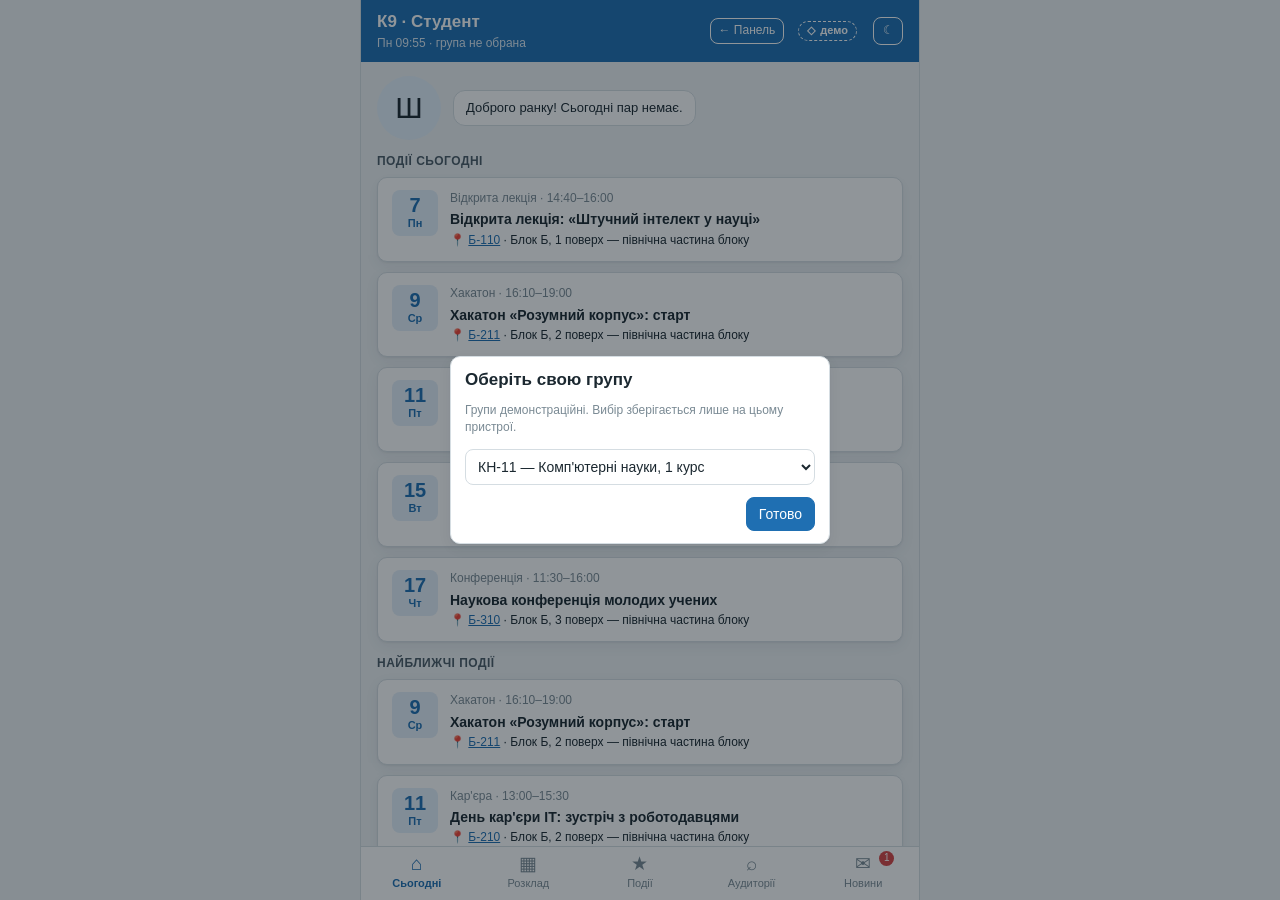
==== student.html @ 4b2a3733 "Розумний корпус К9 — прототип панелі адміністрування та студентського застосунку Co-Authored-By: Cla" ====
<!doctype html>
<html lang="uk">
<head>
<meta charset="utf-8">
<meta name="viewport" content="width=device-width, initial-scale=1, viewport-fit=cover">
<meta name="theme-color" content="#1f6fb2">
<title>К9 Студент</title>
<link rel="stylesheet" href="css/base.css">
<script src="js/core/theme.js"></script>
<link rel="stylesheet" href="css/student.css">
</head>
<body>
<div class="app">
  <header class="s-top">
    <div>
      <div class="s-title">К9 · Студент</div>
      <div class="s-sub"><span id="sClock">--:--</span> · <span id="sGroupLbl">група не обрана</span></div>
    </div>
    <div class="row"><button class="btn small back-btn" id="backBtn" title="Повернутися до панелі адміністрування">← Панель</button><span class="demo-badge">демо</span><button class="btn small theme-btn" data-theme-toggle aria-label="Перемкнути тему">☾</button></div>
  </header>

  <main class="s-main">
    <section data-screen="home" class="screen"></section>
    <section data-screen="week" class="screen" hidden></section>
    <section data-screen="events" class="screen" hidden></section>
    <section data-screen="rooms" class="screen" hidden></section>
    <section data-screen="news" class="screen" hidden></section>
  </main>

  <nav class="s-nav" id="sNav">
    <button data-go="home" class="on"><span class="i">⌂</span>Сьогодні</button>
    <button data-go="week"><span class="i">▦</span>Розклад</button>
    <button data-go="events"><span class="i">★</span>Події</button>
    <button data-go="rooms"><span class="i">⌕</span>Аудиторії</button>
    <button data-go="news"><span class="i">✉</span>Новини<span class="cnt" id="newsCnt" hidden></span></button>
  </nav>
</div>

<div class="modal" id="groupModal" hidden>
  <div class="card">
    <h2>Оберіть свою групу</h2>
    <p class="muted small">Групи демонстраційні. Вибір зберігається лише на цьому пристрої.</p>
    <select id="groupSel"></select>
    <div class="row" style="margin-top:12px"><span class="grow"></span><button class="btn primary" id="groupOk">Готово</button></div>
  </div>
</div>

<!-- Студентський застосунок навмисно обмежений: лише розклад, події, пошук аудиторій
     та оголошення. Карти з датчиками, керування й безпека — тільки в index.html. -->
<script src="js/core/util.js"></script>
<script src="js/core/store.js"></script>
<script src="js/data/building.js"></script>
<script src="js/data/schedule-data.js"></script>
<script src="js/core/uni-events.js"></script>
<script src="js/core/schedule.js"></script>
<script src="js/student/app.js"></script>
</body>
</html>
---- css/base.css ----
/* Розумний корпус К9 — спільні стилі (панель і студентський додаток). */
:root {
  --bg: #eef2f4; --panel: #ffffff; --panel-2: #f6f8f9; --fg: #1b2830; --fg-2: #4b5b66; --muted: #7a8a94;
  --line: #d5dde2; --accent: #1f6fb2; --accent-fg: #ffffff; --accent-soft: #e3effa;
  --free: #2e9e5b; --busy: #d64545; --booked: #3b7dd8; --na: #b9c2c8;
  --good: #2e9e5b; --warn: #d99a1e; --bad: #d64545; --info: #3b7dd8;
  --s1: #1f6fb2; --s2: #8a97a1;
  --demo: #8a4fd0;
  --radius: 10px; --shadow: 0 1px 2px rgba(20, 40, 50, .06), 0 4px 14px rgba(20, 40, 50, .06);
  --viewer-bg: linear-gradient(180deg, #e6eef3 0%, #f3f6f8 60%, #eef2ef 100%);
  color-scheme: light;
}
@media (prefers-color-scheme: dark) {
  :root:not([data-theme="light"]) {
  --bg: #050607; --panel: #0e1113; --panel-2: #161a1d; --fg: #e6ebee; --fg-2: #b4bec5; --muted: #7c878e;
  --line: #252b30; --accent: #4d9be0; --accent-fg: #050607; --accent-soft: #10243a;
  --free: #4cb877; --busy: #e46a6a; --booked: #5b93e0; --na: #4a5359;
  --good: #4cb877; --warn: #e2ad3d; --bad: #e46a6a; --info: #5b93e0;
  --s1: #4d9be0; --s2: #6f7b84; --demo: #b48be8;
  --shadow: 0 1px 2px rgba(0, 0, 0, .6), 0 4px 16px rgba(0, 0, 0, .5);
  --viewer-bg: linear-gradient(180deg, #0b0f12 0%, #07090b 60%, #050607 100%);
  color-scheme: dark;
  }
}
:root[data-theme="dark"] {
  /* Чорна тема: майже чорне тло, панелі на півтону світліші, приглушені акценти */
  --bg: #050607; --panel: #0e1113; --panel-2: #161a1d; --fg: #e6ebee; --fg-2: #b4bec5; --muted: #7c878e;
  --line: #252b30; --accent: #4d9be0; --accent-fg: #050607; --accent-soft: #10243a;
  --free: #4cb877; --busy: #e46a6a; --booked: #5b93e0; --na: #4a5359;
  --good: #4cb877; --warn: #e2ad3d; --bad: #e46a6a; --info: #5b93e0;
  --s1: #4d9be0; --s2: #6f7b84; --demo: #b48be8;
  --shadow: 0 1px 2px rgba(0, 0, 0, .6), 0 4px 16px rgba(0, 0, 0, .5);
  --viewer-bg: linear-gradient(180deg, #0b0f12 0%, #07090b 60%, #050607 100%);
  color-scheme: dark;
}

* { box-sizing: border-box; }
html, body { margin: 0; height: 100%; }
body { background: var(--bg); color: var(--fg); font: 14px/1.45 "Segoe UI", Roboto, Arial, sans-serif; }
[hidden] { display: none !important; }
h1, h2, h3 { margin: 0; line-height: 1.25; }
h2 { font-size: 17px; } h3 { font-size: 14px; margin: 14px 0 8px; color: var(--fg-2); text-transform: uppercase; letter-spacing: .04em; font-size: 12px; }
a { color: var(--accent); }
button, select, input, textarea { font: inherit; color: inherit; }
button { cursor: pointer; }
.btn { border: 1px solid var(--line); background: var(--panel); border-radius: 8px; padding: 6px 12px; }
.btn:hover { border-color: var(--accent); }
.btn.primary { background: var(--accent); color: var(--accent-fg); border-color: var(--accent); }
.btn.danger { border-color: var(--bad); color: var(--bad); }
.btn.small { padding: 3px 8px; font-size: 12px; }
.btn[disabled] { opacity: .45; cursor: not-allowed; }
.btn.on { background: var(--accent-soft); border-color: var(--accent); color: var(--accent); font-weight: 600; }
select, input[type=text], input[type=number], input[type=time], input[type=date], textarea {
  border: 1px solid var(--line); background: var(--panel); border-radius: 8px; padding: 5px 8px; max-width: 100%;
}
.muted { color: var(--muted); }
.small { font-size: 12px; }
.row { display: flex; gap: 8px; align-items: center; flex-wrap: wrap; }
.grow { flex: 1; }
.card { background: var(--panel); border: 1px solid var(--line); border-radius: var(--radius); padding: 12px 14px; box-shadow: var(--shadow); }
.card + .card { margin-top: 10px; }

/* Бейдж демонстраційних даних (ТЗ п. 4 — позначати симуляцію) */
.demo-badge { display: inline-flex; align-items: center; gap: 5px; font-size: 11px; font-weight: 600; color: var(--demo);
  border: 1px dashed var(--demo); border-radius: 999px; padding: 1px 8px; white-space: nowrap; }
.demo-badge::before { content: "◇"; }

/* Статуси */
.st { display: inline-flex; align-items: center; gap: 6px; font-weight: 600; font-size: 12px; white-space: nowrap; }
.st::before { content: ""; width: 10px; height: 10px; border-radius: 3px; background: var(--na); }
.st.free::before { background: var(--free); } .st.busy::before { background: var(--busy); } .st.booked::before { background: var(--booked); }
.lvl { display: inline-flex; align-items: center; gap: 5px; font-weight: 600; }
.lvl::before { font-size: 11px; }
.lvl.good { color: var(--good); } .lvl.good::before { content: "●"; }
.lvl.warn { color: var(--warn); } .lvl.warn::before { content: "▲"; }
.lvl.bad { color: var(--bad); } .lvl.bad::before { content: "■"; }
.sev { font-size: 11px; font-weight: 700; padding: 1px 7px; border-radius: 999px; border: 1px solid currentColor; white-space: nowrap; }
.sev.critical { color: var(--bad); } .sev.serious { color: #d97a33; } .sev.warning { color: var(--warn); } .sev.info { color: var(--info); }

/* KPI-плитки */
.kpis { display: grid; grid-template-columns: repeat(auto-fill, minmax(120px, 1fr)); gap: 8px; }
.kpi { background: var(--panel-2); border: 1px solid var(--line); border-radius: 8px; padding: 8px 10px; }
.kpi .v { font-size: 22px; font-weight: 700; line-height: 1.1; }
.kpi .l { font-size: 12px; color: var(--fg-2); }

table.t { width: 100%; border-collapse: collapse; font-size: 13px; }
table.t th { text-align: left; font-weight: 600; color: var(--fg-2); font-size: 12px; border-bottom: 1px solid var(--line); padding: 6px; }
table.t td { border-bottom: 1px solid var(--line); padding: 6px; vertical-align: top; }
table.t tr.click { cursor: pointer; } table.t tr.click:hover td { background: var(--panel-2); }
.tw { overflow-x: auto; }

/* 3D-переглядач */
.viewer { position: relative; overflow: hidden; background: var(--viewer-bg); }
.viewer-canvas { display: block; touch-action: none; }
.viewer-tip { position: absolute; pointer-events: none; background: var(--panel); border: 1px solid var(--line); border-radius: 8px;
  padding: 6px 9px; font-size: 12px; box-shadow: var(--shadow); max-width: 240px; z-index: 5; }

/* Графіки */
.chart { position: relative; }
.chart svg { display: block; overflow: visible; }
.chart .grid { stroke: var(--line); stroke-width: 1; }
.chart .axis { fill: var(--muted); font-size: 11px; }
.chart .series { fill: none; stroke-width: 2; stroke-linejoin: round; stroke-linecap: round; }
.chart .series.s1 { stroke: var(--s1); } .chart .series.s2 { stroke: var(--s2); }
.chart .series.dashed { stroke-dasharray: 6 4; }
.chart .threshold { stroke: var(--bad); stroke-dasharray: 3 3; }
.chart .cross { stroke: var(--muted); stroke-width: 1; }
.chart .dot { stroke: var(--panel); stroke-width: 2; } .chart .dot.s1 { fill: var(--s1); } .chart .dot.s2 { fill: var(--s2); }
.chart .bar.s1 { fill: var(--s1); } .chart .bar.s2 { fill: var(--s2); } .chart .bar.partial { opacity: .55; }
.chart-tip { position: absolute; background: var(--panel); border: 1px solid var(--line); border-radius: 8px; padding: 6px 9px;
  font-size: 12px; box-shadow: var(--shadow); pointer-events: none; min-width: 150px; z-index: 3; }
.legend { display: flex; gap: 14px; flex-wrap: wrap; font-size: 12px; color: var(--fg-2); margin-top: 4px; }
.sw { display: inline-block; width: 14px; height: 3px; border-radius: 2px; vertical-align: middle; margin-right: 5px; background: var(--s1); }
.sw.s2 { background: var(--s2); } .sw.dashed { background: repeating-linear-gradient(90deg, var(--s2) 0 4px, transparent 4px 7px); }

/* Сповіщення-тости */
#toasts { position: fixed; right: 16px; bottom: calc(16px + env(safe-area-inset-bottom, 0px)); display: flex; flex-direction: column; gap: 8px; z-index: 100; }
.toast { background: var(--panel); border: 1px solid var(--line); border-left: 4px solid var(--accent); border-radius: 8px; padding: 10px 14px;
  box-shadow: var(--shadow); max-width: 340px; transition: opacity .5s, transform .5s; }
.toast.bad { border-left-color: var(--bad); } .toast.warn { border-left-color: var(--warn); } .toast.good { border-left-color: var(--good); }
.toast.out { opacity: 0; transform: translateY(8px); }

.legend-map { display: flex; gap: 10px; flex-wrap: wrap; font-size: 12px; }
.legend-map .k { display: inline-flex; align-items: center; gap: 5px; }
.legend-map .k i { width: 12px; height: 12px; border-radius: 3px; display: inline-block; }
.gradient { height: 8px; border-radius: 4px; width: 140px; }
.lvl.off { color: var(--muted); } .lvl.off::before { background: var(--muted); }
---- css/student.css ----
/* Студентський додаток (student.html) — mobile-first. */
body { overflow: hidden; }
.app { display: flex; flex-direction: column; height: 100%; max-width: 560px; margin: 0 auto; background: var(--bg); border-left: 1px solid var(--line); border-right: 1px solid var(--line); }
.s-top { display: flex; align-items: center; justify-content: space-between; padding: 10px 16px; background: var(--accent); color: var(--accent-fg); }
.s-top .demo-badge { color: var(--accent-fg); border-color: var(--accent-fg); }
.s-title { font-weight: 800; font-size: 17px; }
.s-sub { font-size: 12px; opacity: .85; }
.s-main { flex: 1; overflow-y: auto; position: relative; }
.screen { padding: 14px 16px 24px; }
.s-nav { display: grid; grid-template-columns: repeat(5, 1fr); background: var(--panel); border-top: 1px solid var(--line); padding-bottom: env(safe-area-inset-bottom, 0px); }
.s-nav button { background: none; border: none; padding: 7px 2px 8px; font-size: 11px; color: var(--muted); display: flex; flex-direction: column; align-items: center; gap: 1px; position: relative; }
.s-nav button .i { font-size: 19px; line-height: 1.1; }
.s-nav button.on { color: var(--accent); font-weight: 700; }
.s-nav .cnt { position: absolute; top: 4px; right: 22%; background: var(--bad); color: #fff; border-radius: 999px; font-size: 10px; padding: 0 5px; }

.hello { display: flex; gap: 12px; align-items: center; }
.mascot { width: 64px; height: 64px; border-radius: 50%; background: var(--accent-soft); display: grid; place-items: center; font-size: 30px; flex: none; overflow: hidden; }
.mascot img { width: 100%; height: 100%; object-fit: cover; }
.bubble { background: var(--panel); border: 1px solid var(--line); border-radius: 12px; padding: 8px 12px; font-size: 13px; }
.lesson-big { border-left: 4px solid var(--accent); }
.lesson-big .room { font-size: 28px; font-weight: 800; }
.lesson-big .when { color: var(--fg-2); font-size: 13px; }
.mini { display: flex; gap: 12px; flex-wrap: wrap; font-size: 13px; margin-top: 6px; }
.progress { height: 6px; border-radius: 3px; background: var(--panel-2); overflow: hidden; margin-top: 8px; }
.progress i { display: block; height: 100%; background: var(--accent); }

.days { display: flex; gap: 6px; overflow-x: auto; margin-bottom: 10px; }
.days button { flex: none; }
.lrow { display: grid; grid-template-columns: 52px 1fr auto; gap: 10px; align-items: center; padding: 10px 0; border-bottom: 1px solid var(--line); }
.lrow .tm { font-variant-numeric: tabular-nums; font-size: 12px; color: var(--fg-2); }
.lrow .tm b { display: block; font-size: 15px; color: var(--fg); }
.lrow.now { background: var(--accent-soft); margin: 0 -16px; padding: 10px 16px; }
.lrow .subj { font-weight: 600; }
.chip { display: inline-block; font-size: 12px; border: 1px solid var(--line); border-radius: 999px; padding: 2px 9px; background: var(--panel); }
.chip.link { color: var(--accent); border-color: var(--accent); cursor: pointer; }

.frow { padding: 10px 0; border-bottom: 1px solid var(--line); }
.frow .top { display: flex; align-items: center; gap: 8px; }
.frow .id { font-weight: 800; font-size: 16px; }
.frow form { margin-top: 8px; display: flex; gap: 6px; flex-wrap: wrap; }


.modal { position: fixed; inset: 0; background: rgba(10, 20, 30, .45); display: grid; place-items: center; z-index: 80; padding: 16px; }
.modal .card { width: min(380px, 100%); }
.modal select { width: 100%; padding: 8px; }

/* Розклад подій і пошук аудиторій */
.ev { display: flex; gap: 12px; align-items: flex-start; }
.ev-date { flex: none; width: 46px; text-align: center; background: var(--accent-soft); color: var(--accent); border-radius: 8px; padding: 4px 0; font-size: 11px; font-weight: 600; }
.ev-date b { display: block; font-size: 20px; line-height: 1.1; }
.ev .subj { font-weight: 700; margin: 2px 0; }
.lesson-big a.room { font-size: 28px; font-weight: 800; text-decoration: none; }
.frow a.id { text-decoration: none; }
.pairs { display: grid; grid-template-columns: auto 1fr; gap: 3px 10px; font-size: 13px; }

/* Чорна тема */
.s-top .theme-btn { background: transparent; color: inherit; border-color: currentColor; width: 30px; height: 28px; padding: 0; margin-left: 8px; }
:root[data-theme="dark"] .s-top { background: var(--panel); color: var(--fg); border-bottom: 1px solid var(--line); }
:root[data-theme="dark"] .s-top .demo-badge { color: var(--demo); border-color: var(--demo); }
:root[data-theme="dark"] .modal { background: rgba(0, 0, 0, .7); }
.s-top .back-btn { background: transparent; color: inherit; border-color: currentColor; margin-right: 6px; }
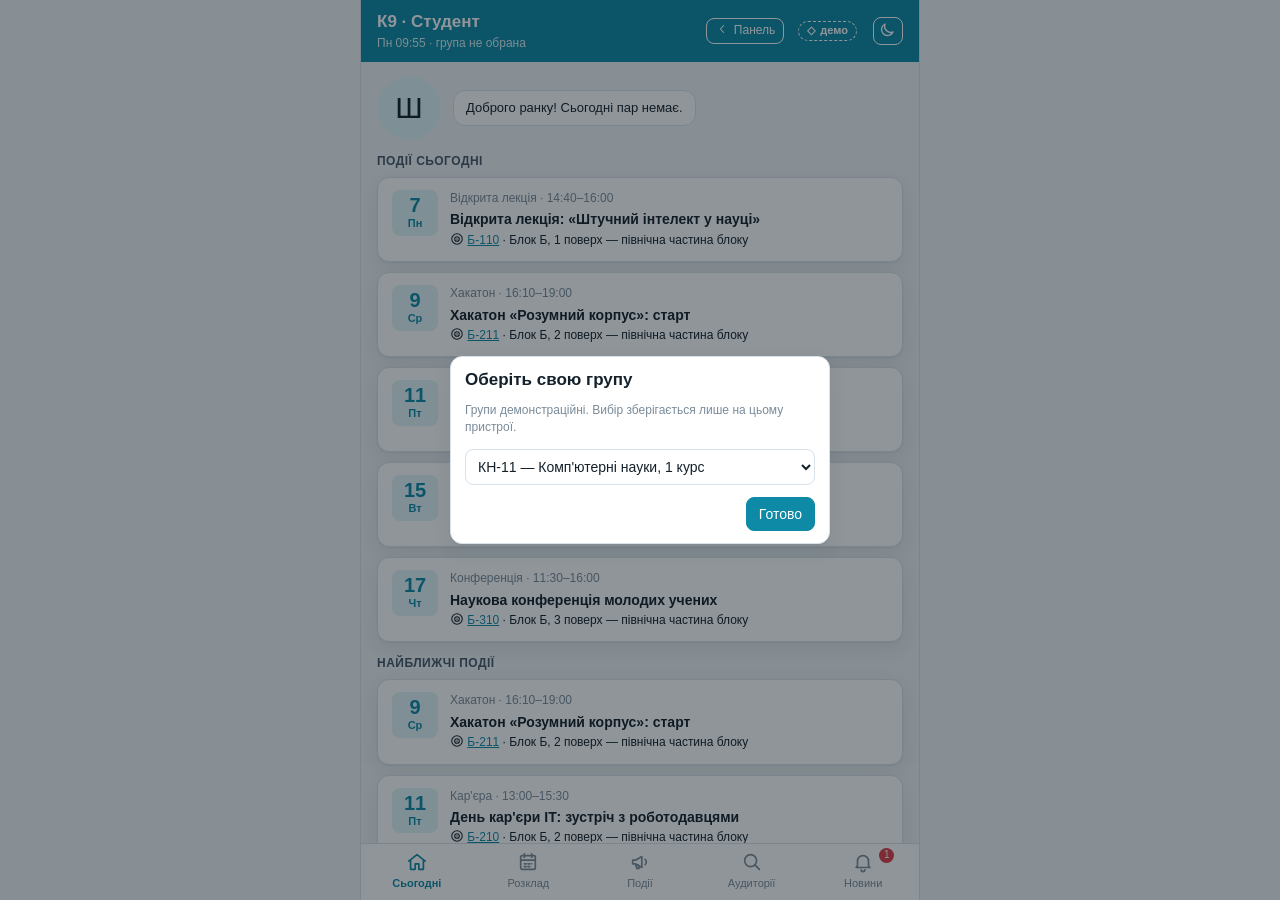
==== commit e1598143: "Редизайн панелі: темна «диспетчерська», карта на весь екран, SVG-іконки - карта на весь екран, меню " ====
--- a/student.html
+++ b/student.html
@@ -1,11 +1,12 @@
 <!doctype html>
-<html lang="uk">
+<html lang="uk" data-theme-default="light">
 <head>
 <meta charset="utf-8">
 <meta name="viewport" content="width=device-width, initial-scale=1, viewport-fit=cover">
-<meta name="theme-color" content="#1f6fb2">
+<meta name="theme-color" content="#0e8aa6">
 <title>К9 Студент</title>
 <link rel="stylesheet" href="css/base.css">
+<script src="js/ui/icons.js"></script>
 <script src="js/core/theme.js"></script>
 <link rel="stylesheet" href="css/student.css">
 </head>
@@ -16,7 +17,7 @@
       <div class="s-title">К9 · Студент</div>
       <div class="s-sub"><span id="sClock">--:--</span> · <span id="sGroupLbl">група не обрана</span></div>
     </div>
-    <div class="row"><button class="btn small back-btn" id="backBtn" title="Повернутися до панелі адміністрування">← Панель</button><span class="demo-badge">демо</span><button class="btn small theme-btn" data-theme-toggle aria-label="Перемкнути тему">☾</button></div>
+    <div class="row"><button class="btn small back-btn" id="backBtn" title="Повернутися до панелі адміністрування"><svg class="ico sm" viewBox="0 0 24 24"><path d="M15 6l-6 6 6 6"/></svg> Панель</button><span class="demo-badge">демо</span><button class="btn small theme-btn" data-theme-toggle aria-label="Перемкнути тему"></button></div>
   </header>
 
   <main class="s-main">
@@ -28,11 +29,11 @@
   </main>
 
   <nav class="s-nav" id="sNav">
-    <button data-go="home" class="on"><span class="i">⌂</span>Сьогодні</button>
-    <button data-go="week"><span class="i">▦</span>Розклад</button>
-    <button data-go="events"><span class="i">★</span>Події</button>
-    <button data-go="rooms"><span class="i">⌕</span>Аудиторії</button>
-    <button data-go="news"><span class="i">✉</span>Новини<span class="cnt" id="newsCnt" hidden></span></button>
+    <button data-go="home" class="on"><span class="i" data-i="home"></span>Сьогодні</button>
+    <button data-go="week"><span class="i" data-i="calendar"></span>Розклад</button>
+    <button data-go="events"><span class="i" data-i="megaphone"></span>Події</button>
+    <button data-go="rooms"><span class="i" data-i="search"></span>Аудиторії</button>
+    <button data-go="news"><span class="i" data-i="bell"></span>Новини<span class="cnt" id="newsCnt" hidden></span></button>
   </nav>
 </div>
 
@@ -54,5 +55,6 @@
 <script src="js/core/uni-events.js"></script>
 <script src="js/core/schedule.js"></script>
 <script src="js/student/app.js"></script>
+<script>document.querySelectorAll('[data-i]').forEach(function (e) { e.innerHTML = SK.icon(e.dataset.i, 'ico lg'); });</script>
 </body>
 </html>
--- a/css/base.css
+++ b/css/base.css
@@ -1,42 +1,34 @@
 /* Розумний корпус К9 — спільні стилі (панель і студентський додаток). */
+/* Палітра. Акцент — бірюзово-блакитний; кольори статусів (зелений / червоний / фіолетовий / бурштиновий)
+   навмисно не збігаються з акцентом, щоб «кнопка» ніколи не читалася як «стан». */
 :root {
-  --bg: #eef2f4; --panel: #ffffff; --panel-2: #f6f8f9; --fg: #1b2830; --fg-2: #4b5b66; --muted: #7a8a94;
-  --line: #d5dde2; --accent: #1f6fb2; --accent-fg: #ffffff; --accent-soft: #e3effa;
-  --free: #2e9e5b; --busy: #d64545; --booked: #3b7dd8; --na: #b9c2c8;
-  --good: #2e9e5b; --warn: #d99a1e; --bad: #d64545; --info: #3b7dd8;
-  --s1: #1f6fb2; --s2: #8a97a1;
-  --demo: #8a4fd0;
-  --radius: 10px; --shadow: 0 1px 2px rgba(20, 40, 50, .06), 0 4px 14px rgba(20, 40, 50, .06);
-  --viewer-bg: linear-gradient(180deg, #e6eef3 0%, #f3f6f8 60%, #eef2ef 100%);
+  --bg: #eef3f6; --panel: #ffffff; --panel-2: #f4f7f9; --fg: #14212b; --fg-2: #46586a; --muted: #7a8b99;
+  --line: #d9e2e8; --accent: #0e8aa6; --accent-fg: #ffffff; --accent-soft: #e0f4f8;
+  --free: #16a06a; --busy: #dc3d47; --booked: #7357e0; --na: #b4c0c9;
+  --good: #16a06a; --warn: #c98a12; --bad: #dc3d47; --info: #0e8aa6;
+  --s1: #0e8aa6; --s2: #8a97a1;
+  --demo: #7357e0;
+  --radius: 12px; --shadow: 0 1px 2px rgba(20, 40, 50, .06), 0 6px 20px rgba(20, 40, 50, .08);
+  --glass: rgba(255, 255, 255, .86); --glass-line: rgba(20, 40, 60, .10);
+  --viewer-bg: radial-gradient(120% 90% at 60% 30%, #f7fafc 0%, #e8eef2 70%, #dfe7ec 100%);
   color-scheme: light;
 }
-@media (prefers-color-scheme: dark) {
-  :root:not([data-theme="light"]) {
-  --bg: #050607; --panel: #0e1113; --panel-2: #161a1d; --fg: #e6ebee; --fg-2: #b4bec5; --muted: #7c878e;
-  --line: #252b30; --accent: #4d9be0; --accent-fg: #050607; --accent-soft: #10243a;
-  --free: #4cb877; --busy: #e46a6a; --booked: #5b93e0; --na: #4a5359;
-  --good: #4cb877; --warn: #e2ad3d; --bad: #e46a6a; --info: #5b93e0;
-  --s1: #4d9be0; --s2: #6f7b84; --demo: #b48be8;
-  --shadow: 0 1px 2px rgba(0, 0, 0, .6), 0 4px 16px rgba(0, 0, 0, .5);
-  --viewer-bg: linear-gradient(180deg, #0b0f12 0%, #07090b 60%, #050607 100%);
-  color-scheme: dark;
-  }
-}
 :root[data-theme="dark"] {
-  /* Чорна тема: майже чорне тло, панелі на півтону світліші, приглушені акценти */
-  --bg: #050607; --panel: #0e1113; --panel-2: #161a1d; --fg: #e6ebee; --fg-2: #b4bec5; --muted: #7c878e;
-  --line: #252b30; --accent: #4d9be0; --accent-fg: #050607; --accent-soft: #10243a;
-  --free: #4cb877; --busy: #e46a6a; --booked: #5b93e0; --na: #4a5359;
-  --good: #4cb877; --warn: #e2ad3d; --bad: #e46a6a; --info: #5b93e0;
-  --s1: #4d9be0; --s2: #6f7b84; --demo: #b48be8;
-  --shadow: 0 1px 2px rgba(0, 0, 0, .6), 0 4px 16px rgba(0, 0, 0, .5);
-  --viewer-bg: linear-gradient(180deg, #0b0f12 0%, #07090b 60%, #050607 100%);
+  /* Темна тема «диспетчерська»: глибокий синьо-сірий фон, скляні панелі, яскраві лише статуси */
+  --bg: #0a0f14; --panel: #111922; --panel-2: #17212c; --fg: #e4edf3; --fg-2: #a7b7c4; --muted: #6c7f8f;
+  --line: #22303d; --accent: #22c3dd; --accent-fg: #04141a; --accent-soft: rgba(34, 195, 221, .13);
+  --free: #3ecf8e; --busy: #f0606a; --booked: #9b8cff; --na: #455463;
+  --good: #3ecf8e; --warn: #f2b84b; --bad: #f0606a; --info: #22c3dd;
+  --s1: #22c3dd; --s2: #6c7f8f; --demo: #9b8cff;
+  --shadow: 0 1px 2px rgba(0, 0, 0, .5), 0 10px 30px rgba(0, 0, 0, .45);
+  --glass: rgba(14, 21, 29, .82); --glass-line: rgba(140, 190, 220, .12);
+  --viewer-bg: radial-gradient(120% 90% at 55% 25%, #142130 0%, #0b121a 60%, #070b10 100%);
   color-scheme: dark;
 }
 
 * { box-sizing: border-box; }
 html, body { margin: 0; height: 100%; }
-body { background: var(--bg); color: var(--fg); font: 14px/1.45 "Segoe UI", Roboto, Arial, sans-serif; }
+body { background: var(--bg); color: var(--fg); font: 14px/1.45 "Segoe UI Variable Text", "Segoe UI", Inter, Roboto, Arial, sans-serif; }
 [hidden] { display: none !important; }
 h1, h2, h3 { margin: 0; line-height: 1.25; }
 h2 { font-size: 17px; } h3 { font-size: 14px; margin: 14px 0 8px; color: var(--fg-2); text-transform: uppercase; letter-spacing: .04em; font-size: 12px; }
@@ -125,3 +117,12 @@
 .legend-map .k i { width: 12px; height: 12px; border-radius: 3px; display: inline-block; }
 .gradient { height: 8px; border-radius: 4px; width: 140px; }
 .lvl.off { color: var(--muted); } .lvl.off::before { background: var(--muted); }
+
+/* SVG-іконки (js/ui/icons.js) */
+.ico { width: 18px; height: 18px; flex: none; fill: none; stroke: currentColor; stroke-width: 1.8; stroke-linecap: round; stroke-linejoin: round; vertical-align: -4px; }
+.ico.sm { width: 14px; height: 14px; vertical-align: -2px; }
+.ico.lg { width: 22px; height: 22px; }
+.btn .ico { margin-right: 2px; }
+.icon-btn { display: inline-grid; place-items: center; width: 36px; height: 36px; border-radius: 10px; border: 1px solid transparent; background: none; color: var(--fg-2); padding: 0; }
+.icon-btn:hover { background: var(--panel-2); color: var(--fg); }
+.icon-btn.on { color: var(--accent); background: var(--accent-soft); }
--- a/css/student.css
+++ b/css/student.css
@@ -9,7 +9,7 @@
 .screen { padding: 14px 16px 24px; }
 .s-nav { display: grid; grid-template-columns: repeat(5, 1fr); background: var(--panel); border-top: 1px solid var(--line); padding-bottom: env(safe-area-inset-bottom, 0px); }
 .s-nav button { background: none; border: none; padding: 7px 2px 8px; font-size: 11px; color: var(--muted); display: flex; flex-direction: column; align-items: center; gap: 1px; position: relative; }
-.s-nav button .i { font-size: 19px; line-height: 1.1; }
+.s-nav button .i { line-height: 0; margin-bottom: 2px; }
 .s-nav button.on { color: var(--accent); font-weight: 700; }
 .s-nav .cnt { position: absolute; top: 4px; right: 22%; background: var(--bad); color: #fff; border-radius: 999px; font-size: 10px; padding: 0 5px; }
 
